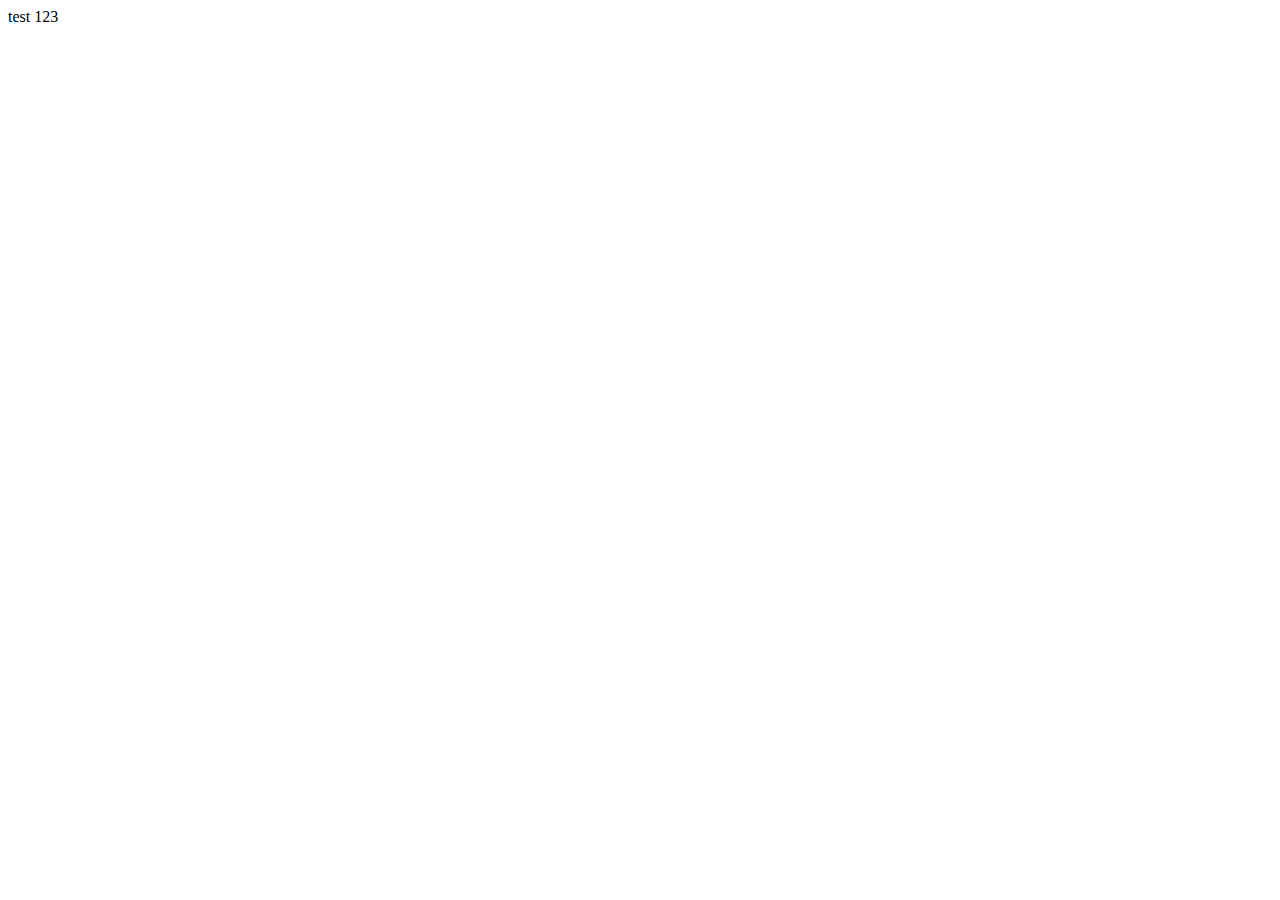
==== index.html @ 38286925 "index" ====
<html>
        <head>
                <title>TEST TITLE</title>
                <script>
                const request = new XMLHttpRequest();
                request.open('GET', 'https://opensheet.vercel.app/1nmtGvMlh9Ziua9hOOcnncxpEI24yG6yXirLFSyVN9yk/data');
                request.responseText = 'json';
                 
                request.onload = function () {
                  let data = JSON.parse(this.responseText);
                  console.log(data);
                }
                request.send();

                console.log("CIAO");
                </script>
        </head>
        <body>
        test 123
        </body>
</html>
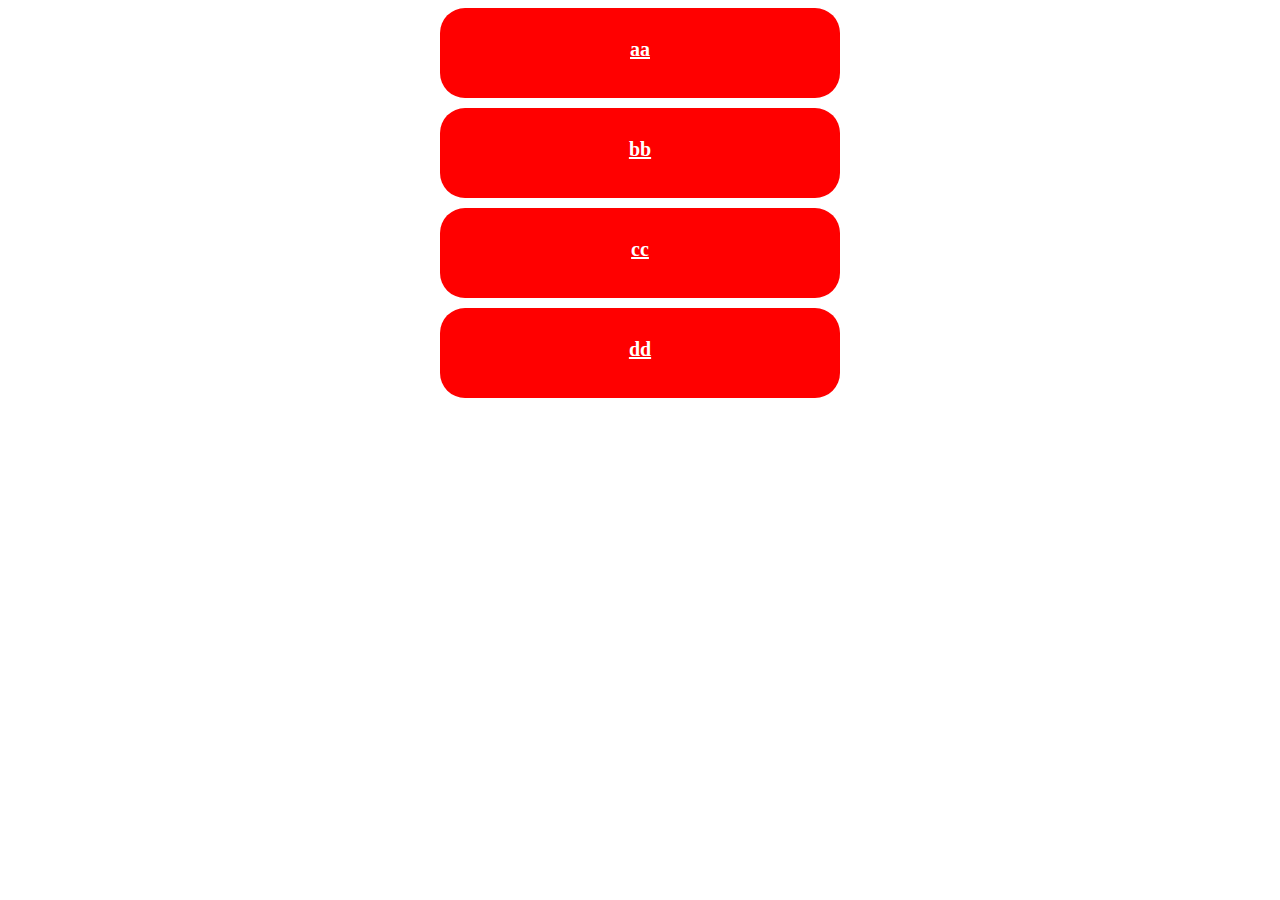
==== commit 5dd0d95c: "change folder" ====
--- a/index.html
+++ b/index.html
@@ -1,21 +1,36 @@
 <html>
         <head>
-                <title>TEST TITLE</title>
-                <script>
-                const request = new XMLHttpRequest();
-                request.open('GET', 'https://opensheet.vercel.app/1nmtGvMlh9Ziua9hOOcnncxpEI24yG6yXirLFSyVN9yk/data');
-                request.responseText = 'json';
-                 
-                request.onload = function () {
-                  let data = JSON.parse(this.responseText);
-                  console.log(data);
-                }
-                request.send();
-
-                console.log("CIAO");
-                </script>
+                <title>TEST TITLE INDEX 2</title>
+                <link rel="stylesheet" href="css/style.css">
+                <script src="js/app.js"></script>
         </head>
         <body>
-        test 123
+            <div class="main">
+                <div id="questions">
+                    <div id="title" class="question_title"></div>
+                    <div>
+                        <a id="restart" class="answer_btn hidden" href="#">Nuova partita</a>
+                    </div>
+                    <div id="questions_box" class="questions">
+                        <a id="answer_1" class="answer_btn" href="#">aa</a>
+                        <a id="answer_2" class="answer_btn" href="#">bb</a>
+                        <a id="answer_3" class="answer_btn" href="#">cc</a>
+                        <a id="answer_4" class="answer_btn" href="#">dd</a>
+                    </div>
+
+
+                    <!--
+                    <div class="btns">
+                        <a id="previous_btn" href="#">previous</a>
+                        <a id="next_btn" href="#">next</a>
+                    </div>
+                -->
+                </div>
+
+                <div id="" class="score"></div>
+            <div>
+            <script>
+                init();
+            </script>
         </body>
 </html>--- a/css/style.css
+++ b/css/style.css
@@ -0,0 +1,51 @@
+.answer_btn {
+	position: relative; 
+	background-color: #FF0000;
+	width:400px;
+	height: 30px;
+	margin-bottom: 10px;
+	text-align: center;
+	padding: 30px 0;
+	font-size: 20px;
+	font-weight: bold;
+	color: #FFFFFF;
+	float:left;
+	clear: left;
+	border-radius: 25px;
+}
+
+.main {
+	width:100%;
+	text-align: center;
+	display: block;
+	display: flex;
+	justify-content: center;
+}
+
+.hidden {
+	visibility: hidden;
+	display: none;
+}
+
+.btns{
+	float:left;
+	clear: left;
+	width:100%;
+	background-color: #FFFF00;
+	height: 30px;
+	position: relative; 
+}
+
+.question_title {
+	font-size: 30px;
+	font-weight: bold;
+	color: #000;
+}
+
+.questions{
+	float:left;
+	clear: left;
+	width:100%;
+	height: 100%;
+	position: relative; 
+}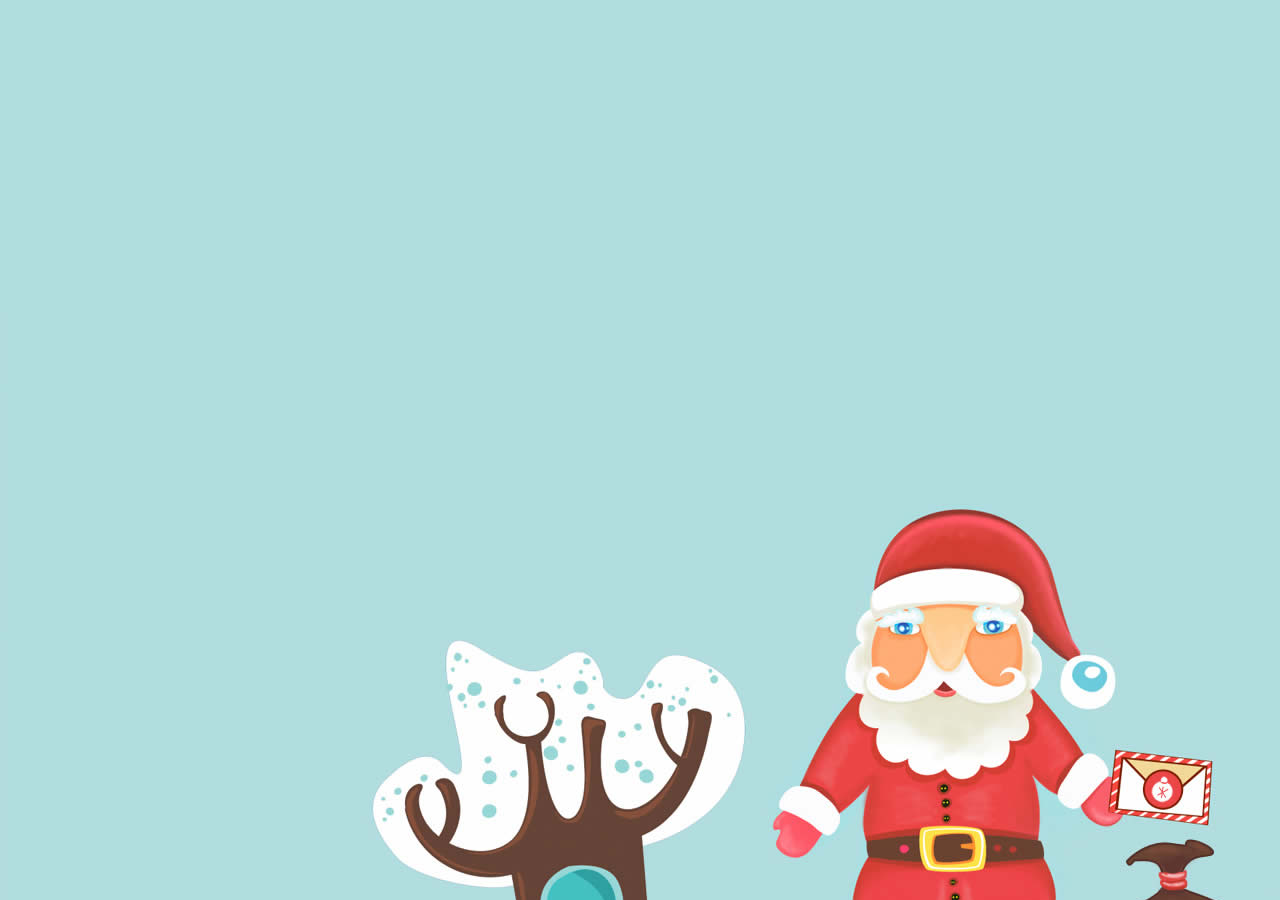
==== commit 9b272e9d: "updates on css" ====
--- a/index.html
+++ b/index.html
@@ -1,24 +1,30 @@
 <html>
         <head>
-                <title>TEST TITLE INDEX 2</title>
+                <title>Il quiz di Natale di Giorgia</title>
                 <link rel="stylesheet" href="css/style.css">
                 <script src="js/app.js"></script>
         </head>
         <body>
-            <div class="main">
+            <div id="loading" class="loading">
+                <div class="main">
+                    caricamento...
+                </div>
+            </div>
+            <div id="intro" class="intro hidden">
+                <div class="main">
+                    <a id="startBtn" class="answer_btn" href="#">INIZIA</a>
+                </div>
+            </div>
+            <div id="main" class="main hidden">
                 <div id="questions">
                     <div id="title" class="question_title"></div>
-                    <div>
-                        <a id="restart" class="answer_btn hidden" href="#">Nuova partita</a>
+                    <a id="restartBtn" class="answer_btn hidden" href="#">RICOMINCIA</a>
+                    <div id="questions_box" class="questions hidden">
+                        <a id="answer_1" class="answer_btn" href="#"></a>
+                        <a id="answer_2" class="answer_btn" href="#"></a>
+                        <a id="answer_3" class="answer_btn" href="#"></a>
+                        <a id="answer_4" class="answer_btn" href="#"></a>
                     </div>
-                    <div id="questions_box" class="questions">
-                        <a id="answer_1" class="answer_btn" href="#">aa</a>
-                        <a id="answer_2" class="answer_btn" href="#">bb</a>
-                        <a id="answer_3" class="answer_btn" href="#">cc</a>
-                        <a id="answer_4" class="answer_btn" href="#">dd</a>
-                    </div>
-
-
                     <!--
                     <div class="btns">
                         <a id="previous_btn" href="#">previous</a>
@@ -26,8 +32,6 @@
                     </div>
                 -->
                 </div>
-
-                <div id="" class="score"></div>
             <div>
             <script>
                 init();
--- a/css/style.css
+++ b/css/style.css
@@ -1,51 +1,68 @@
+@font-face {
+  font-family: 'Giorgiafont';
+  src: url('fonts/Thrive Xmas.otf');
+}
+
+body {
+ background-image: url("../img/bg.jpg");
+ background-color: #cccccc;
+ font-family: 'Giorgiafont';
+}
+
+.intro {
+	display: inline-block;
+	margin: 0 auto;
+	width:100%;
+	height: 100%; 
+	display: flex;
+	justify-content: center;
+	flex-direction: column;
+}
+
+.main {
+	width:100%;
+	text-align: center;
+	justify-content: center;
+}
+
+.questions{
+	margin: 0 auto;
+	width:100%;
+	height: 100%; 
+	display: flex;
+	justify-content: center;
+	flex-direction: column;
+}
+
+
+.question_title {
+	font-size: 30px;
+	font-weight: bold;
+	color: #000;
+	margin-left: 20px;
+	margin-right: 20px;
+}
+
 .answer_btn {
 	position: relative; 
 	background-color: #FF0000;
-	width:400px;
-	height: 30px;
+	width:100%;
+	height: 60px;
 	margin-bottom: 10px;
 	text-align: center;
 	padding: 30px 0;
-	font-size: 20px;
+	font-size: 40px;
 	font-weight: bold;
 	color: #FFFFFF;
 	float:left;
 	clear: left;
 	border-radius: 25px;
+	text-decoration: none;
 }
 
-.main {
-	width:100%;
-	text-align: center;
-	display: block;
-	display: flex;
-	justify-content: center;
-}
 
 .hidden {
 	visibility: hidden;
 	display: none;
 }
 
-.btns{
-	float:left;
-	clear: left;
-	width:100%;
-	background-color: #FFFF00;
-	height: 30px;
-	position: relative; 
-}
-
-.question_title {
-	font-size: 30px;
-	font-weight: bold;
-	color: #000;
-}
-
-.questions{
-	float:left;
-	clear: left;
-	width:100%;
-	height: 100%;
-	position: relative; 
-}